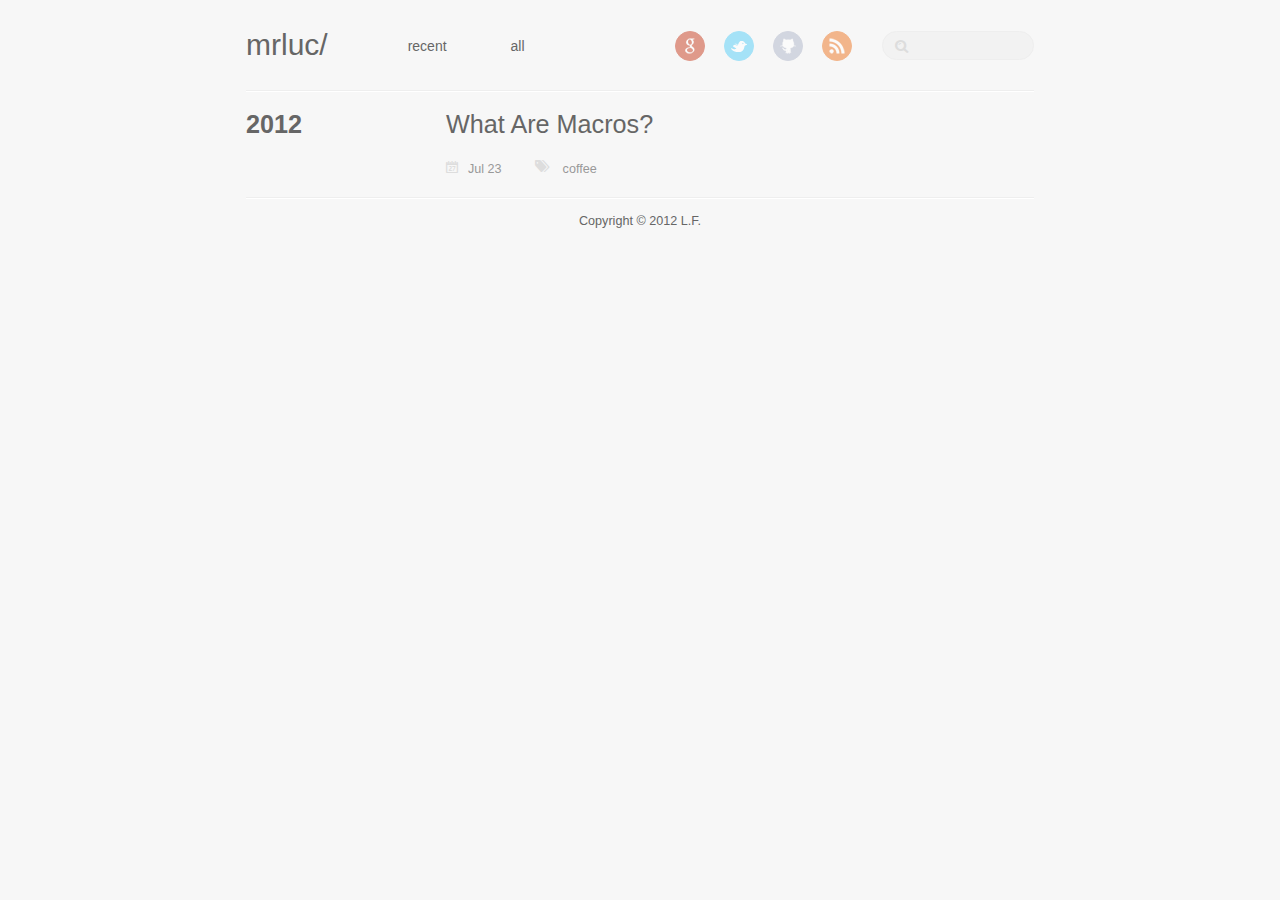
==== blog/categories/coffee/index.html @ b4f30ca5 "Site updated at 2012-07-30 06:59:26 UTC" ====
<!DOCTYPE HTML>
<html>
<head>
	<meta charset="utf-8">
	<title>Category: coffee - mrluc/</title>
	<meta name="author" content="L.F.">

	
	<meta name="description" content="Category: coffee">
	
	<meta name="viewport" content="width=device-width, initial-scale=1, maximum-scale=1">

	<link href="/atom.xml" rel="alternate" title="mrluc/" type="application/atom+xml">
	<link rel="canonical" href="">
	<link href="/favicon.png" rel="shortcut icon">
	<link href="/stylesheets/screen.css" media="screen, projection" rel="stylesheet" type="text/css">
	<!--[if lt IE 9]><script src="//html5shiv.googlecode.com/svn/trunk/html5.js"></script><![endif]-->
	<script src="//ajax.googleapis.com/ajax/libs/jquery/1.7.2/jquery.min.js"></script>
	
</head>
<body>
	<header id="header" class="inner"><h1><a href="/">mrluc/</a></h1>
<nav id="main-nav"><ul class="main">
	<li><a href="/">recent</a></li>
	<li><a href="/blog/archives">all</a></li>
</ul>
</nav>
<nav id="mobile-nav">
	<div class="alignleft menu">
		<a class="button">Menu</a>
		<div class="container"><ul class="main">
	<li><a href="/">recent</a></li>
	<li><a href="/blog/archives">all</a></li>
</ul>
</div>
	</div>
	<div class="alignright search">
		<a class="button"></a>
		<div class="container">
			<form action="http://google.com/search" method="get">
				<input type="text" name="q" results="0">
				<input type="hidden" name="q" value="site:mrluc.github.com">
			</form>
		</div>
	</div>
</nav>
<nav id="sub-nav" class="alignright">
	<div class="social">
		
		
		<a class="google" href="https://plus.google.com/106494911842962547642?rel=author" title="Google+">Google+</a>
		
		
		<a class="twitter" href="http://twitter.com/lucfueston" title="Twitter">Twitter</a>
		
		
		<a class="github" href="https://github.com/mrluc" title="GitHub">GitHub</a>
		
		
		
		
		
		<a class="rss" href="/atom.xml" title="RSS">RSS</a>
		
	</div>
	<form class="search" action="http://google.com/search" method="get">
		<input class="alignright" type="text" name="q" results="0">
		<input type="hidden" name="q" value="site:mrluc.github.com">
	</form>
</nav>

</header>
	<div id="content" class="inner">
	


	
	
	<section class="archives"><h1 class="year">2012</h1>

<article>
	<h1 class="title"><a href="/blog/2012/07/23/what-are-macros/">What Are Macros?</a></h1>
	<div class="meta">
		<span class="date">Jul 23</span>
		<span class="tags">


	<a class='category' href='/blog/categories/coffee/'>coffee</a>


</span>
	    
	</div>
</article>
</div>
	<footer id="footer" class="inner">Copyright &copy; 2012

    L.F.

</footer>
	<script src="/javascripts/slash.js"></script>
<script src="/javascripts/jquery.fancybox.pack.js"></script>
<script type="text/javascript">
(function($){
	$('.fancybox').fancybox();
})(jQuery);
</script> <!-- Delete or comment this line to disable Fancybox -->






</body>
</html>
---- stylesheets/screen.css ----
@font-face{font-family:'FontAwesome';src:url("/font/fontawesome-webfont.eot");src:url("/font/fontawesome-webfont.eot?#iefix") format("embedded-opentype"),url("/font/fontawesome-webfont.woff") format("woff"),url("/font/fontawesome-webfont.ttf") format("truetype"),url("/font/fontawesome-webfont.svgz#FontAwesomeRegular") format("svg"),url("/font/fontawesome-webfont.svg#FontAwesomeRegular") format("svg");font-weight:normal;font-style:normal}*{margin:0;padding:0}body{font-family:"HelveticaNeue-Light","Helvetica Neue Light","Helvetica Neue",Helvetica,Arial,sans-serif;font-weight:300;font-size:14px;background:#f7f7f7;color:#666}@media screen and (max-width: 1040px){body{margin:0 20px}}@media screen and (max-width: 600px){body{font-size:13px}}h1{font-size:1.8em}h2{font-size:1.5em}h3{font-size:1.3em}a{text-decoration:none;outline-width:0;color:#258fb8}.alignleft{float:left}.alignright{float:right}.clearfix{*zoom:1}.clearfix:after{content:"";display:table;clear:both}.inner{width:788px;margin:0 auto}@media screen and (max-width: 1040px){.inner{width:100%}}.pullquote-right:before,.pullquote-left:before{padding:0;border:none;content:attr(data-pullquote);float:right;width:45%;margin:.5em 0 1em 1.5em;position:relative;top:7px;font-size:1.4em;line-height:1.45em}.pullquote-left:before{float:left;margin:.5em 1.5em 1em 0}#header{height:30px;padding:30px 0;border-bottom:1px solid #eee;line-height:30px}@media screen and (max-width: 1040px){#header{height:auto;position:relative;padding-bottom:10px}}#header a{color:#666;-webkit-transition:color 0.3s;-moz-transition:color 0.3s;-ms-transition:color 0.3s;-o-transition:color 0.3s;transition:color 0.3s}#header a:hover{color:#258fb8}#header h1{float:left;font-weight:300;font-size:30px}@media screen and (max-width: 1040px){#header h1{float:none}}#main-nav{float:left;margin-left:30px}@media screen and (max-width: 1040px){#main-nav{float:none;margin-left:0;margin-top:15px}}@media screen and (max-width: 600px){#main-nav>ul{display:none}}#main-nav>ul>li{margin-left:50px;display:-moz-inline-box;-moz-box-orient:vertical;display:inline-block;vertical-align:middle;*vertical-align:auto}#main-nav>ul>li{*display:inline}@media screen and (max-width: 1040px){#main-nav>ul>li{margin-left:0;margin-right:50px}#main-nav>ul>li:last-of-type{margin-right:0}}#main-nav>ul>li:hover>a{color:#258fb8}#main-nav>ul>li>a{padding:38px 0;margin-top:-38px}#main-nav>ul>li>a:after{content:"\f078";color:#ddd;font:12px FontAwesome;padding-left:10px}#main-nav>ul>li>a:only-child:after{content:""}@media screen and (max-width: 1040px){#main-nav>ul>li>a{padding:18px 0}}#main-nav>ul ul{position:absolute;top:60px;left:-15px;z-index:10;white-space:nowrap;background:#eee;border:1px solid #ddd;list-style:none;display:none;-webkit-box-shadow:0 4px 8px rgba(0,0,0,0.1);-moz-box-shadow:0 4px 8px rgba(0,0,0,0.1);box-shadow:0 4px 8px rgba(0,0,0,0.1);-webkit-border-radius:0 0 5px 5px;-moz-border-radius:0 0 5px 5px;-ms-border-radius:0 0 5px 5px;-o-border-radius:0 0 5px 5px;border-radius:0 0 5px 5px}@media screen and (max-width: 1040px){#main-nav>ul ul{top:40px}}#main-nav>ul ul ul{-webkit-border-radius:0 5px 5px 5px;-moz-border-radius:0 5px 5px 5px;-ms-border-radius:0 5px 5px 5px;-o-border-radius:0 5px 5px 5px;border-radius:0 5px 5px 5px}#main-nav>ul ul li{border-top:1px solid #f7f7f7;border-bottom:1px solid #ddd}#main-nav>ul ul li:hover{background:#d5d5d5}#main-nav>ul ul li:first-of-type{border-top:none}#main-nav>ul ul li:first-of-type ul{-webkit-border-radius:0 0 5px 5px;-moz-border-radius:0 0 5px 5px;-ms-border-radius:0 0 5px 5px;-o-border-radius:0 0 5px 5px;border-radius:0 0 5px 5px}#main-nav>ul ul li:last-of-type{border-bottom:none}#main-nav>ul ul li>a{display:block;padding:5px 15px}#main-nav>ul ul li>a:after{content:"\f054";color:#999;font:12px FontAwesome;padding-left:10px}#main-nav>ul ul li>a:hover{color:#666}#main-nav>ul ul li>a:only-child:after{content:""}#main-nav>ul ul ul{top:0;left:100%}#main-nav>ul li{position:relative}#main-nav>ul li:hover>ul{display:block}#main-nav select{display:none;margin-bottom:10px}@media screen and (max-width: 600px){#main-nav select{display:block}}#mobile-nav{display:none;height:37px;position:relative}@media screen and (max-width: 600px){#mobile-nav{display:block}}#mobile-nav a{display:block}#mobile-nav .button{cursor:pointer}#mobile-nav .container{display:none}#mobile-nav .menu{position:relative;width:100%}#mobile-nav .menu .button{background:#f2f2f2;border:1px solid #eee;color:#999;padding:0 60px 0 10px;position:relative;-webkit-border-radius:5px;-moz-border-radius:5px;-ms-border-radius:5px;-o-border-radius:5px;border-radius:5px}#mobile-nav .menu .button:hover{color:#999}#mobile-nav .menu .button.on{color:#666;-webkit-border-radius:5px 5px 5px 0;-moz-border-radius:5px 5px 5px 0;-ms-border-radius:5px 5px 5px 0;-o-border-radius:5px 5px 5px 0;border-radius:5px 5px 5px 0}#mobile-nav .menu .button.on:before{content:"\f077"}#mobile-nav .menu .button:before{content:"\f078";color:#eee;font:16px FontAwesome;line-height:30px;position:absolute;top:0;right:40px}#mobile-nav .menu .container{background:#f2f2f2;border:1px solid #ddd;border-top:none;position:absolute;top:31px;z-index:1;-webkit-border-radius:0 0 5px 5px;-moz-border-radius:0 0 5px 5px;-ms-border-radius:0 0 5px 5px;-o-border-radius:0 0 5px 5px;border-radius:0 0 5px 5px}#mobile-nav .menu .container ul{list-style:none}#mobile-nav .menu .container ul ul{margin-left:20px}#mobile-nav .menu .container a{padding:0 10px}#mobile-nav .search{position:absolute;top:0;right:0}#mobile-nav .search .button{background:#eee;width:30px;height:30px;position:absolute;top:1px;right:-1px;-webkit-border-radius:0 5px 5px 0;-moz-border-radius:0 5px 5px 0;-ms-border-radius:0 5px 5px 0;-o-border-radius:0 5px 5px 0;border-radius:0 5px 5px 0}#mobile-nav .search .button:before{content:"\f002";color:#f2f2f2;font:20px FontAwesome;line-height:30px;position:absolute;top:0;left:7px}#mobile-nav .search .button.on{background:#ddd}#mobile-nav .search .button.on:before{content:"\f00d"}#mobile-nav .search .container{position:absolute;right:51px;z-index:1}#mobile-nav .search input[type="text"]{background:#fff;border:1px solid #eee;border-right:none;color:#999;font:13px "HelveticaNeue-Light","Helvetica Neue Light","Helvetica Neue",Helvetica,Arial,sans-serif;height:30px;width:100%;padding:0 10px;-webkit-border-radius:5px 0 0 5px;-moz-border-radius:5px 0 0 5px;-ms-border-radius:5px 0 0 5px;-o-border-radius:5px 0 0 5px;border-radius:5px 0 0 5px}@media screen and (max-width: 1040px){#sub-nav{position:absolute;top:30px;right:0}}@media screen and (max-width: 600px){#sub-nav{display:none}}#sub-nav .search{float:left;margin-top:1px;position:relative}@media screen and (max-width: 1040px){#sub-nav .search{float:none;margin-top:15px}}#sub-nav .search:before{content:"\f002";color:#ddd;font:18px FontAwesome;line-height:30px;position:absolute;top:0;right:125px}#sub-nav .search input[type="text"]{background:#f2f2f2;color:#999;border:1px solid #eee;font:13px "HelveticaNeue-Light","Helvetica Neue Light","Helvetica Neue",Helvetica,Arial,sans-serif;padding:6px 15px 6px 35px;width:100px;-webkit-transition:0.3s;-moz-transition:0.3s;-ms-transition:0.3s;-o-transition:0.3s;transition:0.3s;-webkit-border-radius:15px;-moz-border-radius:15px;-ms-border-radius:15px;-o-border-radius:15px;border-radius:15px}#sub-nav .search input[type="text"]:focus,#sub-nav .search input[type="text"]:active{background:#fff;border-top:1px solid #ddd;color:#666;outline:none}#sub-nav .social{float:left;margin-right:15px}@media screen and (max-width: 1040px){#sub-nav .social{float:none;margin-right:0}#sub-nav .social a:last-of-type{margin-right:0}}#sub-nav .social a{-webkit-border-radius:50%;-moz-border-radius:50%;-ms-border-radius:50%;-o-border-radius:50%;border-radius:50%;display:-moz-inline-box;-moz-box-orient:vertical;display:inline-block;vertical-align:middle;*vertical-align:auto;text-indent:-9999px;margin-right:15px;opacity:0.5;width:28px;height:28px;-webkit-transition:0.3s;-moz-transition:0.3s;-ms-transition:0.3s;-o-transition:0.3s;transition:0.3s}#sub-nav .social a{*display:inline}#sub-nav .social a:hover{opacity:1}#sub-nav .social a.facebook{background:url('/images/social/facebook.png?1342847636') center no-repeat #3b5998;border:1px solid #3B5998}#sub-nav .social a.facebook:hover{border:1px solid #2d4373}#sub-nav .social a.google{background:url('/images/social/google.png?1342847636') center no-repeat #c83d20;border:1px solid #C83D20}#sub-nav .social a.google:hover{border:1px solid #9c3019}#sub-nav .social a.twitter{background:url('/images/social/twitter.png?1342847636') center no-repeat #55cff8;border:1px solid #55CFF8}#sub-nav .social a.twitter:hover{border:1px solid #24c1f6}#sub-nav .social a.github{background:url('/images/social/github.png?1342847636') center no-repeat #afb6ca;border:1px solid #afb6ca}#sub-nav .social a.github:hover{border:1px solid #909ab6}#sub-nav .social a.linkedin{background:url('/images/social/linkedin.png?1342847636') center no-repeat #005a87;border:1px solid #005A87}#sub-nav .social a.linkedin:hover{border:1px solid #003854}#sub-nav .social a.pinterest{background:url('/images/social/pinterest.png?1342847636') center no-repeat #be4037;border:1px solid #be4037}#sub-nav .social a.pinterest:hover{border:1px solid #96332c}#sub-nav .social a.delicious{background:url('/images/social/delicious.png?1342847636') center no-repeat #3271cb;border:1px solid #3271cb}#sub-nav .social a.delicious:hover{border:1px solid #285aa2}#sub-nav .social a.rss{background:url('/images/social/rss.png?1342847636') center no-repeat #ef7522;border:1px solid #EF7522}#sub-nav .social a.rss:hover{border:1px solid #cf5d0f}#pagenavi{padding:20px 0;height:20px;line-height:20px;position:relative;border-top:1px solid #fff;border-bottom:1px solid #eee}#pagenavi a:hover{text-decoration:underline}#pagenavi .prev,#pagenavi .next{position:absolute}#pagenavi .prev{padding-left:30px;left:0}#pagenavi .prev:before{content:"\f060";font:1.3em FontAwesome;position:absolute;left:0}#pagenavi .next{padding-right:30px;right:0}#pagenavi .next:before{content:"\f061";font:1.3em FontAwesome;position:absolute;right:0}#pagenavi .center{text-align:center;width:100%;display:block}@media screen and (max-width: 400px){#pagenavi .center{display:none}}article{border-bottom:1px solid #eee;border-top:1px solid #fff;padding:30px 0;position:relative}@media screen and (max-width: 800px){article{padding-bottom:15px}}@media screen and (max-width: 600px){article{padding:15px 0}}article h1.title{font-weight:300;line-height:35px;margin-bottom:20px}article h1.title a{color:#666}article .entry-content{line-height:1.75;text-align:justify}article .entry-content a:hover{text-decoration:underline}article .entry-content .more-link{display:block;margin-top:16px;padding-left:30px;position:relative}article .entry-content .more-link:before{content:"\f061";font:1.3em FontAwesome;line-height:1.6em;position:absolute;left:0}article .entry-content p,article .entry-content blockquote,article .entry-content ul,article .entry-content ol,article .entry-content dl,article .entry-content table,article .entry-content iframe,article .entry-content h1,article .entry-content h2,article .entry-content h3,article .entry-content h4,article .entry-content h5,article .entry-content h6,article .entry-content .video-container{margin-top:10px}article .entry-content ul,article .entry-content ol,article .entry-content dl{margin-left:20px}article .entry-content ul ul,article .entry-content ul ol,article .entry-content ul dl,article .entry-content ol ul,article .entry-content ol ol,article .entry-content ol dl,article .entry-content dl ul,article .entry-content dl ol,article .entry-content dl dl{margin-top:0}article .entry-content strong{font-weight:bold}article .entry-content em{font-style:italic}article .entry-content p{margin-top:10px}article .entry-content h2{font-weight:300;margin-bottom:25px;margin-top:30px;border-bottom:1px solid #e5e5e5;position:relative}article .entry-content h2:before{content:"";position:absolute;bottom:-2px;border-bottom:1px solid #fff;width:100%}article .entry-content img,article .entry-content video{max-width:100%;height:auto}article .entry-content blockquote{background:#eee;border-left:5px solid #ddd;padding:15px 20px;margin-top:10px}article .entry-content blockquote>p:first-of-type{margin-top:0}article .entry-content iframe{border:none}article .entry-content table{background:#eee;border:1px solid #ddd;border-spacing:0;margin-top:10px}article .entry-content table th{background:#ddd;padding:0 15px}article .entry-content table td{text-align:center}article .entry-content table tr:nth-of-type(2n){background:#d5d5d5}article .entry-content .caption{display:block;font-size:0.9em;color:#999;padding-left:25px;position:relative}article .entry-content .caption:before{content:"\f040";color:#ddd;font:1.3em FontAwesome;line-height:1.6em;position:absolute;left:0}article .entry-content .video-container{position:relative;padding-bottom:56.25%;padding-top:30px;height:0;overflow:hidden}article .entry-content .video-container iframe,article .entry-content .video-container object,article .entry-content .video-container embed{position:absolute;top:0;left:0;width:100%;height:100%;margin-top:0}.share{padding:15px 0;border-top:1px solid #fff;border-bottom:1px solid #eee}@media screen and (max-width: 800px){.post h1.title,.post .entry-content{margin-left:0}}.post .meta{top:85px;line-height:2;font-size:0.9em;color:#999;width:170px}@media screen and (max-width: 800px){.post .meta{margin-top:15px;position:static;width:auto}}.post .meta a{color:#999;-webkit-transition:0.3s;-moz-transition:0.3s;-ms-transition:0.3s;-o-transition:0.3s;transition:0.3s}.post .meta a:hover{color:#666}.post .meta .date,.post .meta .tags,.post .meta .comments{padding-left:30px;position:relative}.post .meta .date:before,.post .meta .tags:before,.post .meta .comments:before{color:#ddd;font:1.3em FontAwesome;line-height:1.6em;position:absolute;left:0}@media screen and (max-width: 800px){.post .meta .date,.post .meta .tags,.post .meta .comments{display:-moz-inline-box;-moz-box-orient:vertical;display:inline-block;vertical-align:middle;*vertical-align:auto;margin-right:30px}.post .meta .date,.post .meta .tags,.post .meta .comments{*display:inline}}.post .meta .date:before{content:"\f073"}.post .meta .tags:before{content:"\f02c"}.post .meta .comments:before{content:"\f075"}.archives{position:relative}.archives:last-of-type:before{content:"";position:absolute;bottom:0;width:200px;border-top:1px solid #eee}.archives .year{line-height:35px;width:200px;position:absolute;top:0;padding-top:15px;border-top:1px solid #fff}.archives .year:before{content:"";position:absolute;top:-2px;width:100%;border-top:1px solid #eee}@media screen and (max-width: 600px){.archives .year{position:relative;width:100%}}.archives article{margin-left:200px;padding:15px 0}@media screen and (max-width: 600px){.archives article{margin-left:0}.archives article:first-of-type{border-top:none;padding-top:30px}}.archives article .title{margin-bottom:0}.archives article .meta{color:#999;font-size:0.9em;line-height:2;margin-top:15px}@media screen and (max-width: 600px){.archives article .meta{display:none}}.archives article .meta span{margin-right:30px;display:-moz-inline-box;-moz-box-orient:vertical;display:inline-block;vertical-align:middle;*vertical-align:auto}.archives article .meta span{*display:inline}.archives article .meta span:before{color:#ddd;font:1.3em FontAwesome;padding-right:10px}.archives article .meta a{color:#999;-webkit-transition:0.3s;-moz-transition:0.3s;-ms-transition:0.3s;-o-transition:0.3s;transition:0.3s}.archives article .meta a:hover{color:#666}.archives article .meta .date:before{content:"\f073"}.archives article .meta .tags:before{content:"\f02c"}.archives article .meta .comments:before{content:"\f075"}#comment{padding:30px 0;border-top:1px solid #fff;border-bottom:1px solid #eee}#comment h1.title{font-size:25px;font-weight:300;line-height:35px;margin-bottom:20px}footer{padding:15px 0;border-top:1px solid #fff;text-align:center;font-size:0.9em}article code,article pre{background:#eee;border:1px solid #e5e5e5;font-family:Menlo,Monaco,"Andale Mono","lucida console","Courier New",monospace;color:#c77}article code{font-size:0.9em;padding:1px 3px;margin:0 3px;-webkit-border-radius:5px;-moz-border-radius:5px;-ms-border-radius:5px;-o-border-radius:5px;border-radius:5px}article pre{font-size:1/0.9em;line-height:1.5;margin-top:10px;padding:5px 15px;overflow-x:auto;-webkit-border-radius:5px;-moz-border-radius:5px;-ms-border-radius:5px;-o-border-radius:5px;border-radius:5px}article pre code{background:none;border:none;padding:0;margin:0;-webkit-border-radius:0;-moz-border-radius:0;-ms-border-radius:0;-o-border-radius:0;border-radius:0}figure.code{background:#eee;border:1px solid #e5e5e5;margin-top:10px;padding:5px 15px;-webkit-border-radius:5px;-moz-border-radius:5px;-ms-border-radius:5px;-o-border-radius:5px;border-radius:5px}figure.code figcaption{font-size:0.9em;position:relative}figure.code figcaption span{margin:-5px -15px 0;padding:5px 15px;display:block;background:-webkit-gradient(linear, 50% 0%, 50% 100%, color-stop(0%, #e5e5e5), color-stop(100%, #eeeeee));background:-webkit-linear-gradient(top, #e5e5e5,#eeeeee);background:-moz-linear-gradient(top, #e5e5e5,#eeeeee);background:-o-linear-gradient(top, #e5e5e5,#eeeeee);background:-ms-linear-gradient(top, #e5e5e5,#eeeeee);background:linear-gradient(top, #e5e5e5,#eeeeee)}figure.code figcaption span:empty{display:none}figure.code figcaption a{position:absolute;top:5px;right:0}figure.code code,figure.code pre{background:none;border:none;padding:0;margin:0;-webkit-border-radius:0;-moz-border-radius:0;-ms-border-radius:0;-o-border-radius:0;border-radius:0}figure.code .highlight{overflow-x:auto}figure.code .line-numbers{border-right:1px solid #e5e5e5;font-family:Menlo,Monaco,"Andale Mono","lucida console","Courier New",monospace;padding-right:15px;text-align:right}figure.code table{border:none;text-align:left;margin-top:0}figure.code table td{text-align:left}figure.code td.code{width:100%;padding-left:15px;overflow-x:auto}.entry-content .gist{background:#eee;color:#666;padding:30px 15px 5px;margin-top:10px;border:1px solid #e5e5e5;position:relative;overflow:hidden;-webkit-border-radius:5px;-moz-border-radius:5px;-ms-border-radius:5px;-o-border-radius:5px;border-radius:5px}.entry-content .gist .gist-file{margin:0}.entry-content .gist .gist-file .gist-data{background:none;border:none}.entry-content .gist .gist-file .gist-data pre{font:0.9em Menlo,Monaco,"Andale Mono","lucida console","Courier New",monospace;line-height:1.5}.entry-content .gist .gist-file .gist-meta{font:300 0.9em "HelveticaNeue-Light","Helvetica Neue Light","Helvetica Neue",Helvetica,Arial,sans-serif;line-height:1.5;margin:0 -16px -6px;padding:5px 15px;background:-webkit-gradient(linear, 50% 0%, 50% 100%, color-stop(0%, #eeeeee), color-stop(100%, #e5e5e5));background:-webkit-linear-gradient(top, #eeeeee,#e5e5e5);background:-moz-linear-gradient(top, #eeeeee,#e5e5e5);background:-o-linear-gradient(top, #eeeeee,#e5e5e5);background:-ms-linear-gradient(top, #eeeeee,#e5e5e5);background:linear-gradient(top, #eeeeee,#e5e5e5)}.entry-content .gist .gist-file .gist-meta a{color:#258fb8}.entry-content .gist .gist-file .gist-meta a:first-of-type{position:absolute;top:5px;right:15px;z-index:1}.entry-content .gist .gist-file .gist-meta a:nth-of-type(2){position:absolute;top:0;left:0;padding:5px 15px;width:100%;background:-webkit-gradient(linear, 50% 0%, 50% 100%, color-stop(0%, #e5e5e5), color-stop(100%, #eeeeee));background:-webkit-linear-gradient(top, #e5e5e5,#eeeeee);background:-moz-linear-gradient(top, #e5e5e5,#eeeeee);background:-o-linear-gradient(top, #e5e5e5,#eeeeee);background:-ms-linear-gradient(top, #e5e5e5,#eeeeee);background:linear-gradient(top, #e5e5e5,#eeeeee)}figure.code .c,.gist-highlight .c{color:#93a1a1 !important;font-style:italic !important}figure.code .cm,.gist-highlight .cm{color:#93a1a1 !important;font-style:italic !important}figure.code .cp,.gist-highlight .cp{color:#93a1a1 !important;font-style:italic !important}figure.code .c1,.gist-highlight .c1{color:#93a1a1 !important;font-style:italic !important}figure.code .cs,.gist-highlight .cs{color:#93a1a1 !important;font-weight:bold !important;font-style:italic !important}figure.code .err,.gist-highlight .err{color:#dc322f !important;background:none !important}figure.code .k,.gist-highlight .k{color:#cb4b16 !important}figure.code .o,.gist-highlight .o{color:#586e75 !important;font-weight:bold !important}figure.code .p,.gist-highlight .p{color:#586e75 !important}figure.code .ow,.gist-highlight .ow{color:#2aa198 !important;font-weight:bold !important}figure.code .gd,.gist-highlight .gd{color:#586e75 !important;background-color:#f4c5b6 !important;display:inline-block}figure.code .gd .x,.gist-highlight .gd .x{color:#586e75 !important;background-color:#f1b1a4 !important;display:inline-block}figure.code .ge,.gist-highlight .ge{color:#586e75 !important;font-style:italic !important}figure.code .gh,.gist-highlight .gh{color:#93a1a1 !important}figure.code .gi,.gist-highlight .gi{color:#586e75 !important;background-color:#e5e3b5 !important;display:inline-block}figure.code .gi .x,.gist-highlight .gi .x{color:#586e75 !important;background-color:#cdd088 !important;display:inline-block}figure.code .gs,.gist-highlight .gs{color:#586e75 !important;font-weight:bold !important}figure.code .gu,.gist-highlight .gu{color:#6c71c4 !important}figure.code .kc,.gist-highlight .kc{color:#859900 !important;font-weight:bold !important}figure.code .kd,.gist-highlight .kd{color:#268bd2 !important}figure.code .kp,.gist-highlight .kp{color:#cb4b16 !important;font-weight:bold !important}figure.code .kr,.gist-highlight .kr{color:#d33682 !important;font-weight:bold !important}figure.code .kt,.gist-highlight .kt{color:#2aa198 !important}figure.code .n,.gist-highlight .n{color:#268bd2 !important}figure.code .na,.gist-highlight .na{color:#268bd2 !important}figure.code .nb,.gist-highlight .nb{color:#859900 !important}figure.code .nc,.gist-highlight .nc{color:#d33682 !important}figure.code .no,.gist-highlight .no{color:#b58900 !important}figure.code .nl,.gist-highlight .nl{color:#859900 !important}figure.code .ne,.gist-highlight .ne{color:#268bd2 !important;font-weight:bold !important}figure.code .nf,.gist-highlight .nf{color:#268bd2 !important;font-weight:bold !important}figure.code .nn,.gist-highlight .nn{color:#b58900 !important}figure.code .nt,.gist-highlight .nt{color:#268bd2 !important;font-weight:bold !important}figure.code .nx,.gist-highlight .nx{color:#b58900 !important}figure.code .vg,.gist-highlight .vg{color:#268bd2 !important}figure.code .vi,.gist-highlight .vi{color:#268bd2 !important}figure.code .nv,.gist-highlight .nv{color:#268bd2 !important}figure.code .mf,.gist-highlight .mf{color:#2aa198 !important}figure.code .m,.gist-highlight .m{color:#2aa198 !important}figure.code .mh,.gist-highlight .mh{color:#2aa198 !important}figure.code .mi,.gist-highlight .mi{color:#2aa198 !important}figure.code .s,.gist-highlight .s{color:#2aa198 !important}figure.code .sd,.gist-highlight .sd{color:#2aa198 !important}figure.code .s2,.gist-highlight .s2{color:#2aa198 !important}figure.code .se,.gist-highlight .se{color:#dc322f !important}figure.code .si,.gist-highlight .si{color:#268bd2 !important}figure.code .sr,.gist-highlight .sr{color:#2aa198 !important}figure.code .s1,.gist-highlight .s1{color:#2aa198 !important}#banner{color:#999;padding:30px 0;line-height:30px;text-align:center;position:relative;display:none;border-top:1px solid #fff;border-bottom:1px solid #eee}#banner:hover a{color:#258fb8}#banner a{color:#999;-webkit-transition:0.3s;-moz-transition:0.3s;-ms-transition:0.3s;-o-transition:0.3s;transition:0.3s}#banner a:hover{text-decoration:underline}#banner small{position:absolute;right:0;bottom:0}#banner .loading{background:url('/images/loading_pacman.gif?1342847636') center no-repeat;text-indent:-9999px}#banner .container{height:30px;overflow:hidden;position:relative;display:none}#banner .container .feed{list-style:none;position:absolute;top:0;width:100%}#banner .container .feed li{position:relative}#banner .container .feed li small{position:absolute;right:0}/* fancyBox v2.0.6 fancyapps.com | fancyapps.com/fancybox/#license */.fancybox-tmp iframe,.fancybox-tmp object{vertical-align:top;padding:0;margin:0}.fancybox-wrap{position:absolute;top:0;left:0;z-index:8020}.fancybox-skin{position:relative;padding:0;margin:0;background:#f9f9f9;color:#444;text-shadow:none;-webkit-border-radius:4px;-moz-border-radius:4px;-ms-border-radius:4px;-o-border-radius:4px;border-radius:4px}.fancybox-opened{z-index:8030}.fancybox-opened .fancybox-skin{-webkit-box-shadow:0 10px 25px rgba(0,0,0,0.5);-moz-box-shadow:0 10px 25px rgba(0,0,0,0.5);box-shadow:0 10px 25px rgba(0,0,0,0.5)}.fancybox-outer,.fancybox-inner{padding:0;margin:0;position:relative;outline:none}.fancybox-inner{overflow:hidden}.fancybox-type-iframe .fancybox-inner{-webkit-overflow-scrolling:touch}.fancybox-error{color:#444;font:14px/20px "Helvetica Neue",Helvetica,Arial,sans-serif;margin:0;padding:10px}.fancybox-image,.fancybox-iframe{display:block;width:100%;height:100%;border:0;padding:0;margin:0;vertical-align:top}.fancybox-image{max-width:100%;max-height:100%}#fancybox-loading,.fancybox-close,.fancybox-prev span,.fancybox-next span{background-image:url('/images/fancybox/fancybox_sprite.png?1342847636')}#fancybox-loading{position:fixed;top:50%;left:50%;margin-top:-22px;margin-left:-22px;background-position:0 -108px;opacity:0.8;cursor:pointer;z-index:8020}#fancybox-loading div{width:44px;height:44px;background:url('/images/fancybox/fancybox_loading.gif?1342847636') center center no-repeat}.fancybox-close{position:absolute;top:-18px;right:-18px;width:36px;height:36px;cursor:pointer;z-index:8040}.fancybox-nav{position:absolute;top:0;width:40%;height:100%;cursor:pointer;background:transparent url('/images/fancybox/blank.gif?1342847636');-webkit-tap-highlight-color:rgba(0,0,0,0);z-index:8040}.fancybox-prev{left:0}.fancybox-next{right:0}.fancybox-nav span{position:absolute;top:50%;width:36px;height:34px;margin-top:-18px;cursor:pointer;z-index:8040;visibility:hidden}.fancybox-prev span{left:20px;background-position:0 -36px}.fancybox-next span{right:20px;background-position:0 -72px}.fancybox-nav:hover span{visibility:visible}.fancybox-tmp{position:absolute;top:-9999px;left:-9999px;padding:0;overflow:visible;visibility:hidden}#fancybox-overlay{position:absolute;top:0;left:0;overflow:hidden;display:none;z-index:8010;background:#000}#fancybox-overlay.overlay-fixed{position:fixed;bottom:0;right:0}.fancybox-title{visibility:hidden;font:normal 13px/20px "Helvetica Neue",Helvetica,Arial,sans-serif;position:relative;text-shadow:none;z-index:8050}.fancybox-opened .fancybox-title{visibility:visible}.fancybox-title-float-wrap{position:absolute;bottom:0;right:50%;margin-bottom:-35px;z-index:8030;text-align:center}.fancybox-title-float-wrap .child{display:inline-block;margin-right:-100%;padding:2px 20px;background:transparent;background:rgba(0,0,0,0.8);text-shadow:0 1px 2px #222;color:#FFF;font-weight:bold;line-height:24px;white-space:nowrap;-webkit-border-radius:15px;-moz-border-radius:15px;-ms-border-radius:15px;-o-border-radius:15px;border-radius:15px}.fancybox-title-outside-wrap{position:relative;margin-top:10px;color:#fff}.fancybox-title-inside-wrap{margin-top:10px}.fancybox-title-over-wrap{position:absolute;bottom:0;left:0;color:#fff;padding:10px;background:#000;background:rgba(0,0,0,0.8)}
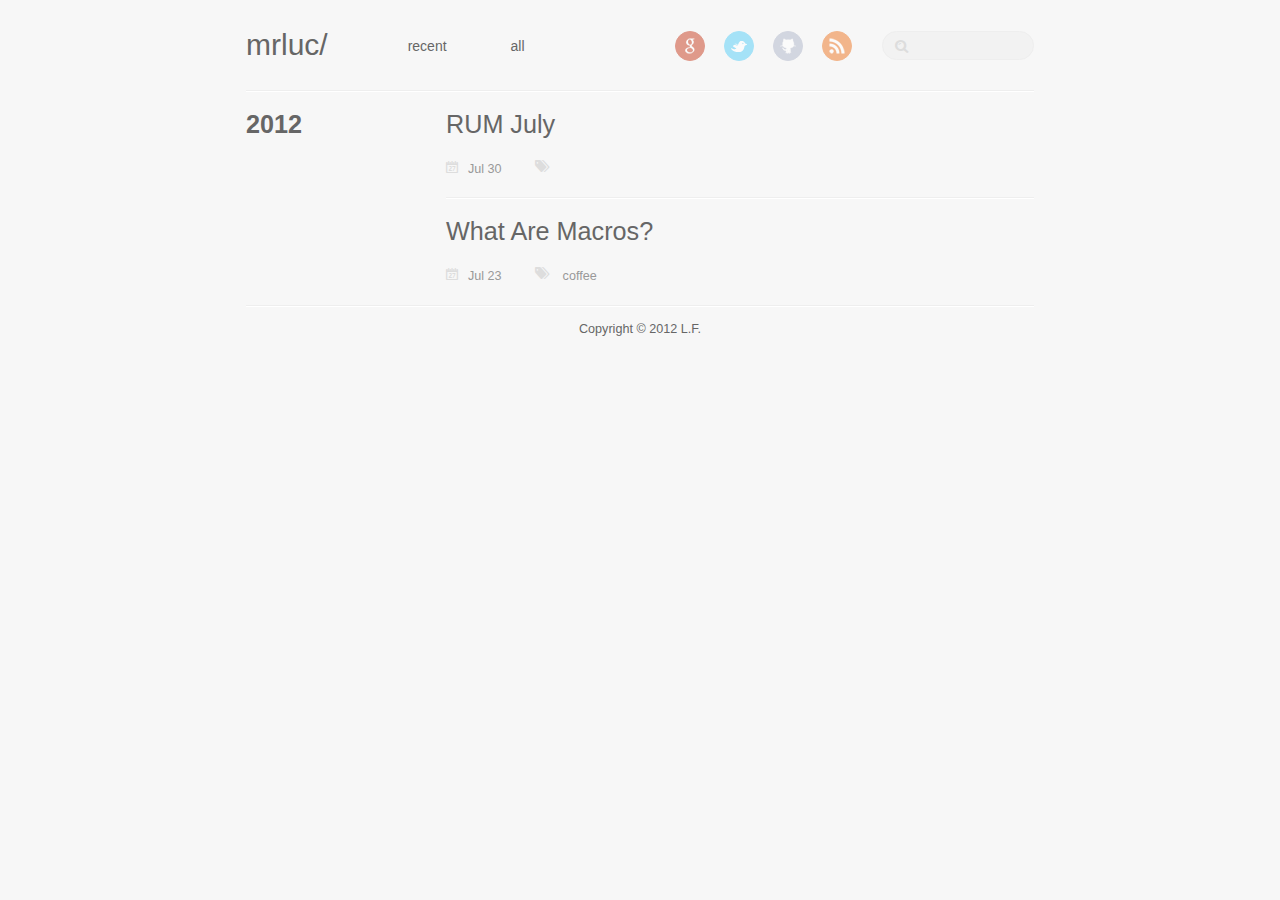
==== commit d27641a4: "Site updated at 2012-07-31 00:28:31 UTC" ====
--- a/blog/categories/coffee/index.html
+++ b/blog/categories/coffee/index.html
@@ -80,6 +80,20 @@
 	<section class="archives"><h1 class="year">2012</h1>
 
 <article>
+	<h1 class="title"><a href="/blog/2012/07/30/rum-july/">RUM July</a></h1>
+	<div class="meta">
+		<span class="date">Jul 30</span>
+		<span class="tags">
+
+</span>
+	    
+	</div>
+</article>
+
+	
+
+
+<article>
 	<h1 class="title"><a href="/blog/2012/07/23/what-are-macros/">What Are Macros?</a></h1>
 	<div class="meta">
 		<span class="date">Jul 23</span>
